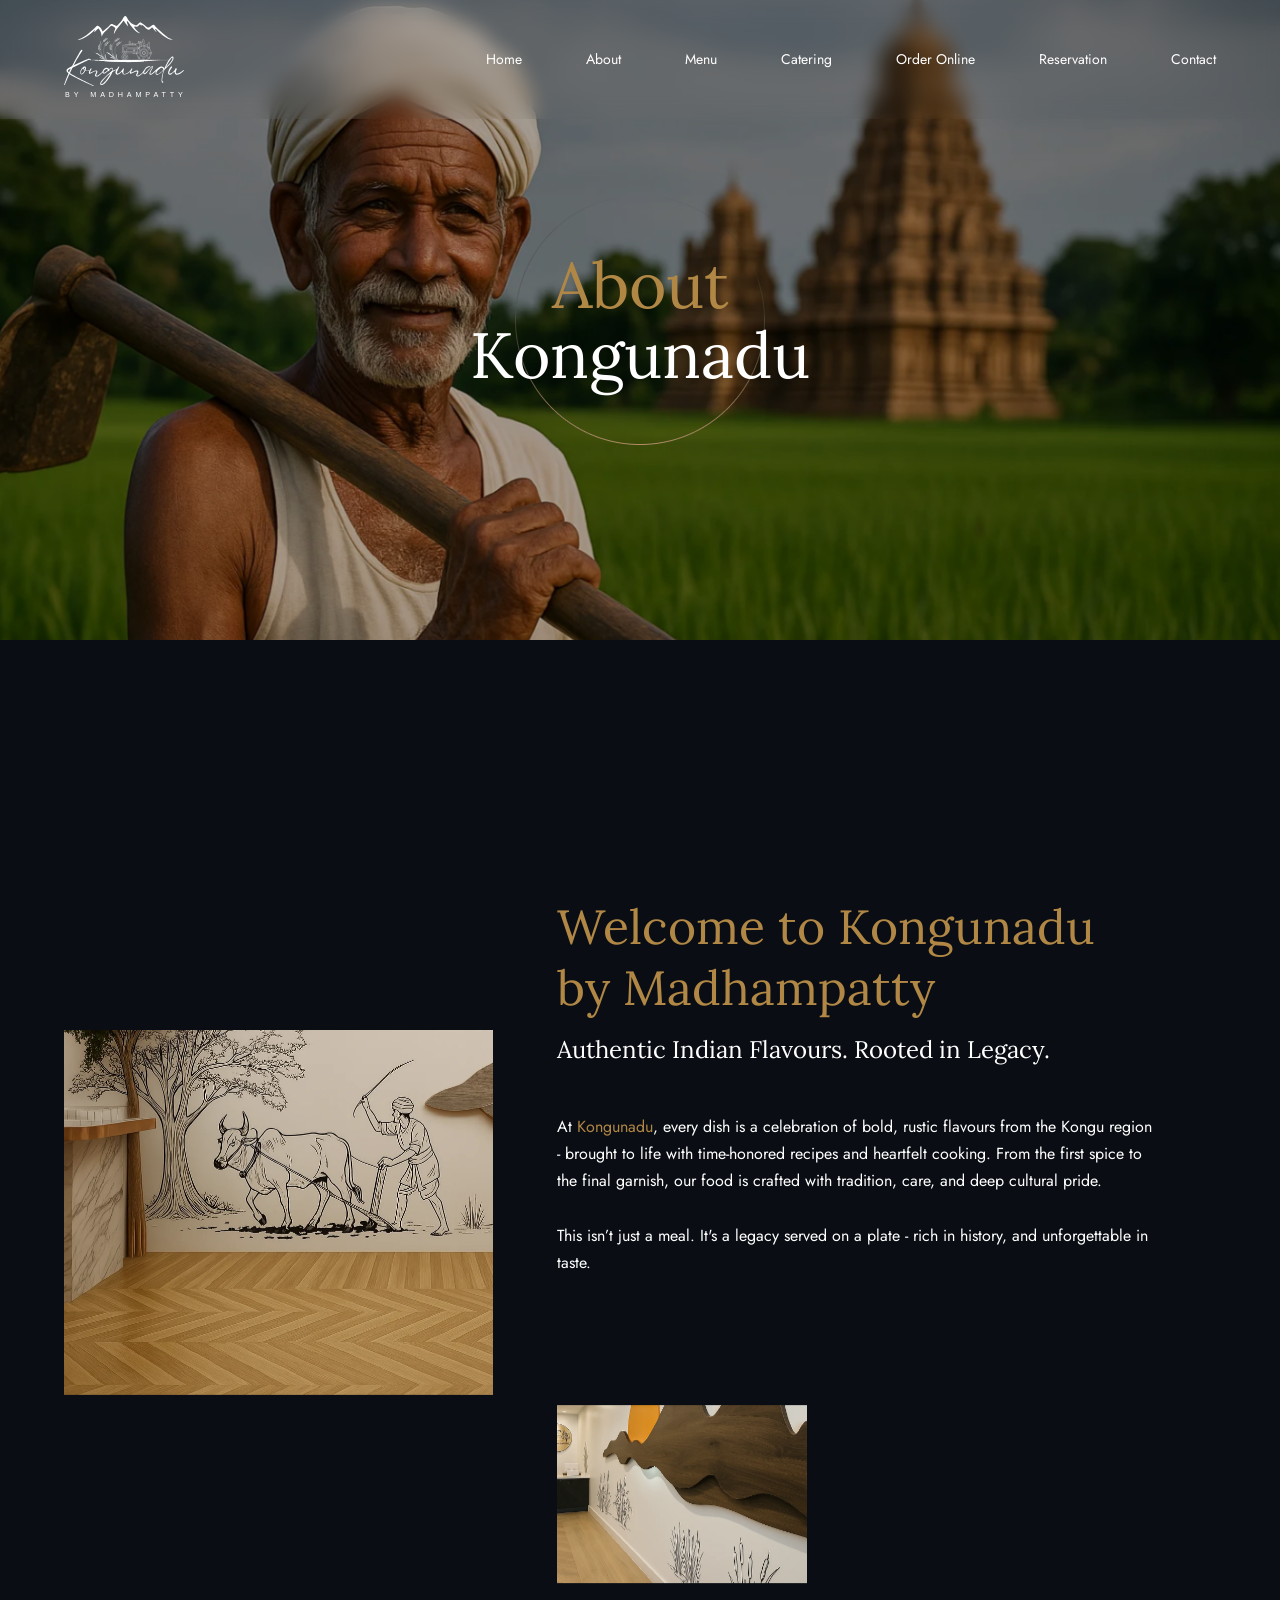
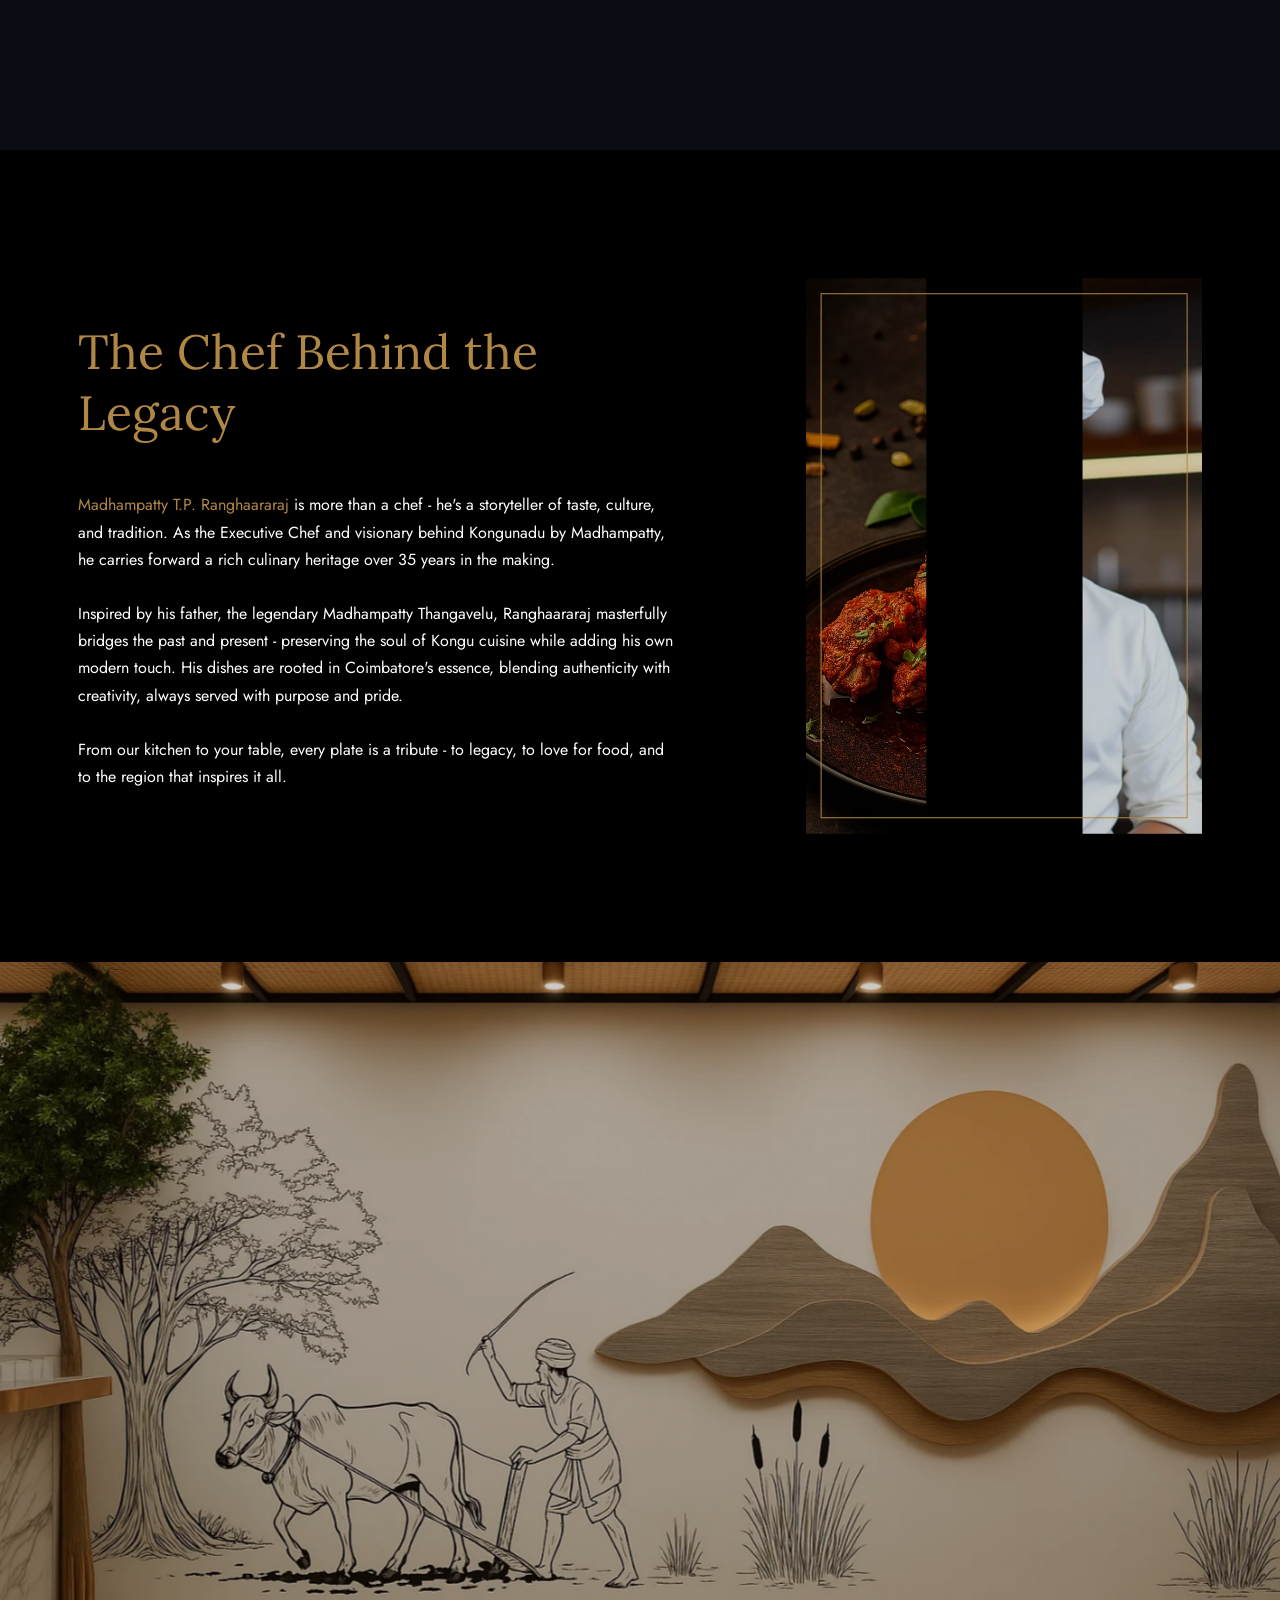
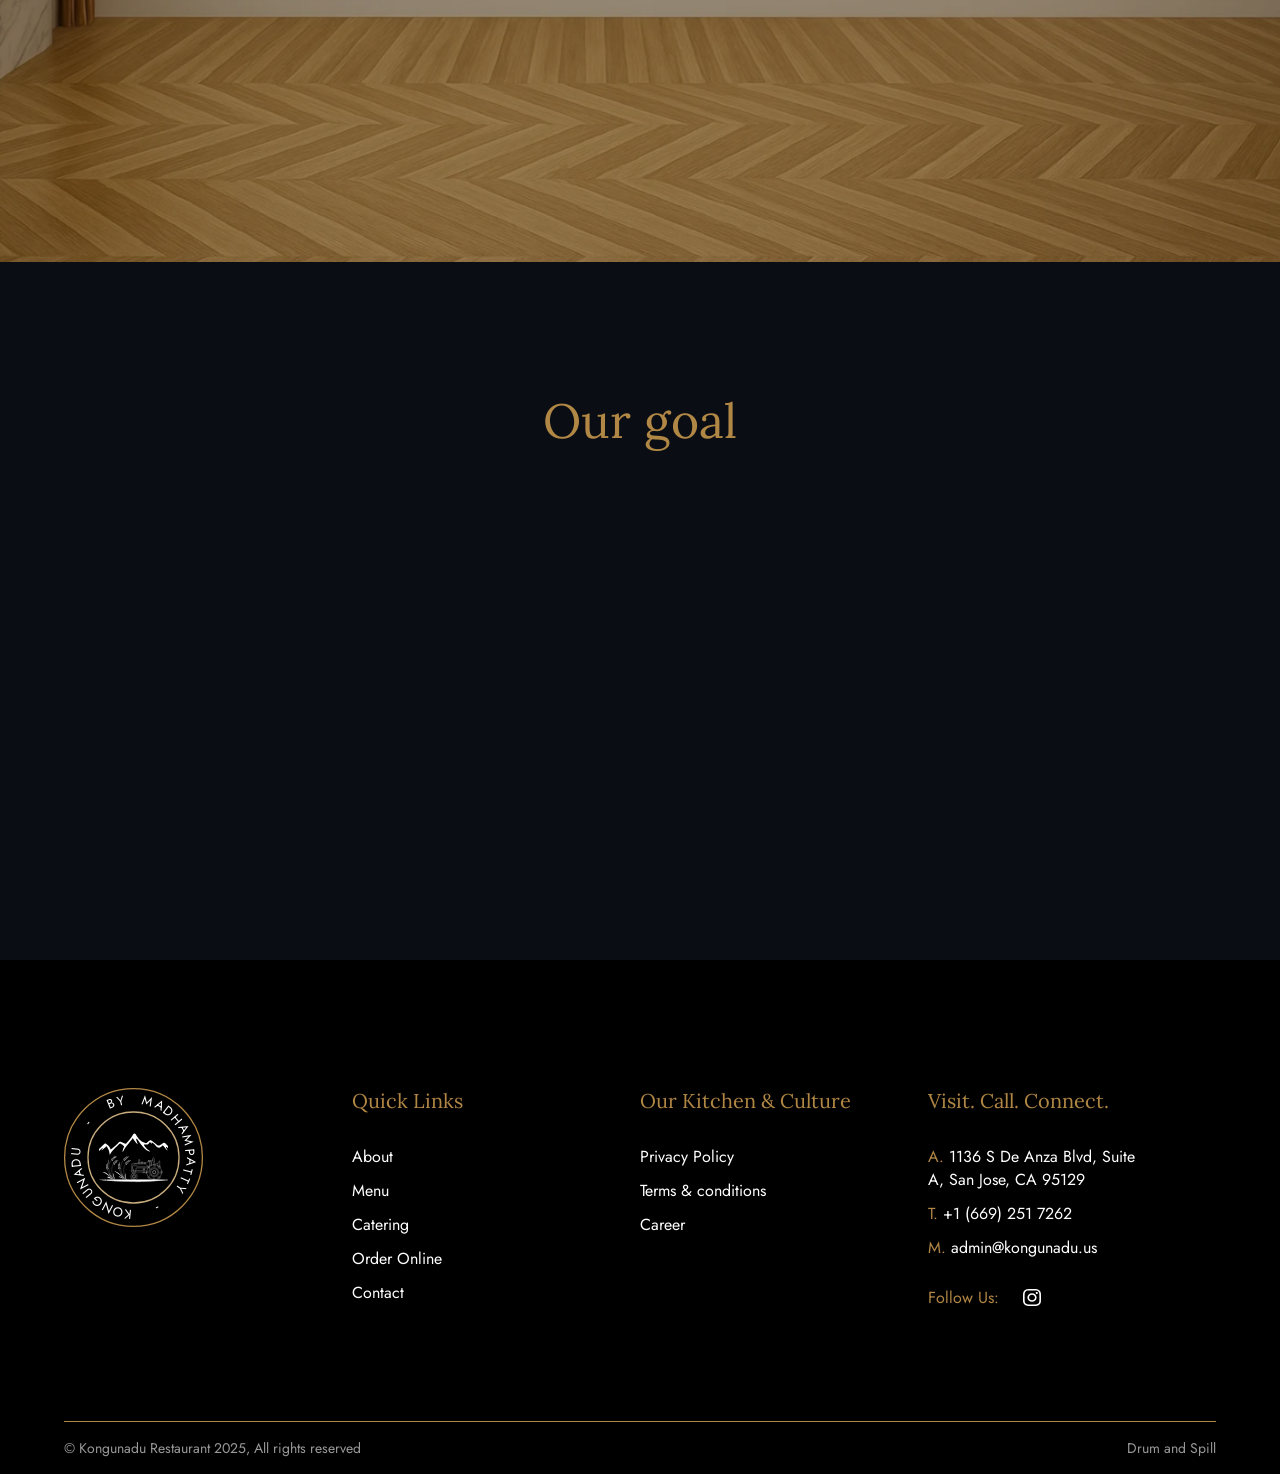
==== about.html @ b4c4ae42 "add files" ====
<!DOCTYPE html>
<html lang="en">
<head>
    <meta charset="UTF-8">
    <meta name="viewport" content="width=device-width, initial-scale=1.0">
    <title>Kongu Nadu Restaurant</title>
    <link rel="stylesheet" href="assets/css/lenis.css">
    <link rel="stylesheet" href="assets/css/swiper-bundle.min.css">
    <link rel="stylesheet" href="assets/css/styles.css">
    <link rel="stylesheet" href="assets/css/responsive.css">
</head>
<body>
    <header>
        <div class="header">
            <div class="custom-container">
                <div class="header-two">
                    <a href="index.html">
                        <img src="assets/images/logo/logo.svg" width="120" alt="pic_abt_page" loading="lazy">
                    </a>
                </div>
                <div class="header-three">
                    <a href="index.html">Home</a>
                    <a href="about.html">About</a>
                    <a href="menu.html">Menu</a>
                    <a href="catering.html">Catering</a>
                    <a href="order-online.html">Order Online</a>
                    <a href="reservation.html">Reservation</a>
                    <a href="contact.html">Contact</a>
                </div>
                <div class="hamburger-btn" onclick="hamburgerToggle()">
                    <span></span>
                    <span></span>
                    <span></span>
                </div>
                <div class="menu-shadow" onclick="hamburgerToggle()"></div>
            </div>
        </div>
    </header>

    <main>

        <section class="inner-banner">
            <h1><span>About</span><br><span>Kongunadu</span></h1>
            <img src="assets/images/icons/breadcrumb-shape.webp" alt="pic_abt_page" loading="lazy">
            <img src="assets/images/new/about.webp" alt="pic_abt_page" loading="lazy">
        </section>

        <section class="about-res">
            <div class="custom-container">
                <div class="about-res-lft">
                    <img src="assets/images/new/21.webp" alt="pic_abt_page" loading="lazy">
                </div>
                <div class="about-res-ryt">
                    <div class="about-res-content">
                        <h2>Welcome to Kongunadu by Madhampatty</h2>
                        <h3>Authentic Indian Flavours. Rooted in Legacy.</h3>
                        <p>At <span>Kongunadu</span>, every dish is a celebration of bold, rustic flavours from the Kongu region - brought to life with time-honored recipes and heartfelt cooking. From the first spice to the final garnish, our food is crafted with tradition, care, and deep cultural pride. <br> <br> This isn’t just a meal. It's a legacy served on a plate - rich in history, and unforgettable in taste.</p>
                    </div>
                    <div class="about-res-thumb">
                        <img src="assets/images/new/22.webp" alt="pic_abt_page" loading="lazy">
                    </div>
                </div>
            </div>
        </section>

        <section class="about-part">
            <div class="custom-container">
                <div class="about-part-lft">
                    <h2>The Chef Behind the Legacy</h2>
                    <p><span>Madhampatty T.P. Ranghaararaj</span> is more than a chef - he's a storyteller of taste, culture, and tradition. As the Executive Chef and visionary behind Kongunadu by Madhampatty, he carries forward a rich culinary heritage over 35 years in the making. <br><br> Inspired by his father, the legendary Madhampatty Thangavelu, Ranghaararaj masterfully bridges the past and present - preserving the soul of Kongu cuisine while adding his own modern touch. His dishes are rooted in Coimbatore's essence, blending authenticity with creativity, always served with purpose and pride. <br><br> From our kitchen to your table, every plate is a tribute - to legacy, to love for food, and to the region that inspires it all.</p>
                </div>
                <div class="about-part-ryt image-view">
                    <div class="about-part-ryt-img">
                        <img src="assets/images/new/10.webp" alt="pic_abt_page" loading="lazy">
                    </div>
                    <div class="about-part-ryt-img">
                        <img src="assets/images/new/rangaraja.webp" alt="pic_abt_page" loading="lazy">
                    </div>
                </div>
            </div>
        </section>

        <section class="about-reg">
            <div>
                <img src="assets/images/new/21.webp" alt="pic_abt_page" loading="lazy">
            </div>
        </section>

        <section class="about-goal">
            <div class="custom-container">
                <h2>Our goal</h2>
                <div class="about-goal-content">
                    <div class="about-goal-card">
                        <img src="assets/images/icons/mission.svg" alt="pic_abt_page" loading="lazy">
                        <h3>Mission</h3>
                        <p>To celebrate the bold, authentic flavors of Kongu Nadu by bringing its rich culinary heritage to every dish we serve. We're committed to delivering high-quality, nutritious, and hygienic South Indian cuisine - all year round. With a focus on tradition, taste, and balance, we strive to offer a dining experience that's truly one-of-a-kind.</p>
                    </div>
                    <div class="about-goal-card">
                        <img src="assets/images/icons/vision.svg" alt="pic_abt_page" loading="lazy">
                        <h3>Vision</h3>
                        <p>To lead a culinary movement that redefines South Indian cuisine for a global audience - blending timeless traditions with fresh, modern innovation. By honoring the distinct essence of Kovai and the broader Kongu region, we aim to craft experiences that delight the senses, exceed expectations, and position us as pioneers in the evolving world of Indian dining.</p>
                    </div>
                </div>
            </div>
        </section>

    </main>

    <div class="preloader">
        <img src="assets/images/logo/logo.svg" alt="pic_abt_page" loading="lazy">
    </div>
    
    <footer>
        <section class="footer-one">
            <div class="footer-one-set">
                <div class="home-menu-seal">
                    <div class="home-menu-logo">
                        <img src="assets/images/icons/logo-symbol.svg" alt="pic_abt_page" loading="lazy">
                    </div>
                    <div class="home-menu-symbol">
                        <span style="margin-left: -0.34375em; transform: rotate(-174.748deg);">K</span>
                        <span style="margin-left: -0.375em; transform: rotate(-163.767deg);">O</span>
                        <span style="margin-left: -0.390625em; transform: rotate(-152.069deg);">N</span>
                        <span style="margin-left: -0.359375em; transform: rotate(-140.61deg);">G</span>
                        <span style="margin-left: -0.375em; transform: rotate(-129.39deg);">U</span>
                        <span style="margin-left: -0.390625em; transform: rotate(-117.692deg);">N</span>
                        <span style="margin-left: -0.328125em; transform: rotate(-106.711deg);">A</span>
                        <span style="margin-left: -0.375em; transform: rotate(-95.9682deg);">D</span>
                        <span style="margin-left: -0.375em; transform: rotate(-84.5093deg);">U</span>
                        <span style="margin-left: -0.125em; transform: rotate(-76.87deg);">&nbsp;</span>
                        <span style="margin-left: -0.125em; transform: rotate(-73.0504deg);">&nbsp;</span>
                        <span style="margin-left: -0.125em; transform: rotate(-69.2308deg);">&nbsp;</span>
                        <span style="margin-left: -0.125em; transform: rotate(-65.4111deg);">&nbsp;</span>
                        <span style="margin-left: -0.125em; transform: rotate(-61.5915deg);">&nbsp;</span>
                        <span style="margin-left: -0.125em; transform: rotate(-57.7719deg);">&nbsp;</span>
                        <span style="margin-left: -0.1875em; transform: rotate(-52.9973deg);">-</span>
                        <span style="margin-left: -0.125em; transform: rotate(-48.2228deg);">&nbsp;</span>
                        <span style="margin-left: -0.125em; transform: rotate(-44.4032deg);">&nbsp;</span>
                        <span style="margin-left: -0.125em; transform: rotate(-40.5836deg);">&nbsp;</span>
                        <span style="margin-left: -0.125em; transform: rotate(-36.7639deg);">&nbsp;</span>
                        <span style="margin-left: -0.125em; transform: rotate(-32.9443deg);">&nbsp;</span>
                        <span style="margin-left: -0.125em; transform: rotate(-29.1247deg);">&nbsp;</span>
                        <span style="margin-left: -0.328125em; transform: rotate(-22.2016deg);">B</span>
                        <span style="margin-left: -0.3125em; transform: rotate(-12.4138deg);">Y</span>
                        <span style="margin-left: -0.125em; transform: rotate(-5.72944deg);">&nbsp;</span>
                        <span style="margin-left: -0.125em; transform: rotate(-1.90981deg);">&nbsp;</span>
                        <span style="margin-left: -0.125em; transform: rotate(1.90981deg);">&nbsp;</span>
                        <span style="margin-left: -0.125em; transform: rotate(5.72944deg);">&nbsp;</span>
                        <span style="margin-left: -0.46875em; transform: rotate(14.8011deg);">M</span>
                        <span style="margin-left: -0.328125em; transform: rotate(26.9761deg);">A</span>
                        <span style="margin-left: -0.375em; transform: rotate(37.7188deg);">D</span>
                        <span style="margin-left: -0.40625em; transform: rotate(49.6552deg);">H</span>
                        <span style="margin-left: -0.328125em; transform: rotate(60.8753deg);">A</span>
                        <span style="margin-left: -0.46875em; transform: rotate(73.0504deg);">M</span>
                        <span style="margin-left: -0.3125em; transform: rotate(84.9867deg);">P</span>
                        <span style="margin-left: -0.328125em; transform: rotate(94.7745deg);">A</span>
                        <span style="margin-left: -0.3125em; transform: rotate(104.562deg);">T</span>
                        <span style="margin-left: -0.3125em; transform: rotate(114.111deg);">T</span>
                        <span style="margin-left: -0.3125em; transform: rotate(123.66deg);">Y</span>
                        <span style="margin-left: -0.125em; transform: rotate(130.345deg);">&nbsp;</span>
                        <span style="margin-left: -0.125em; transform: rotate(134.164deg);">&nbsp;</span>
                        <span style="margin-left: -0.125em; transform: rotate(137.984deg);">&nbsp;</span>
                        <span style="margin-left: -0.125em; transform: rotate(141.804deg);">&nbsp;</span>
                        <span style="margin-left: -0.125em; transform: rotate(145.623deg);">&nbsp;</span>
                        <span style="margin-left: -0.125em; transform: rotate(149.443deg);">&nbsp;</span>
                        <span style="margin-left: -0.1875em; transform: rotate(154.218deg);">-</span>
                        <span style="margin-left: -0.125em; transform: rotate(158.992deg);">&nbsp;</span>
                        <span style="margin-left: -0.125em; transform: rotate(162.812deg);">&nbsp;</span>
                        <span style="margin-left: -0.125em; transform: rotate(166.631deg);">&nbsp;</span>
                        <span style="margin-left: -0.125em; transform: rotate(170.451deg);">&nbsp;</span>
                        <span style="margin-left: -0.125em; transform: rotate(174.271deg);">&nbsp;</span>
                        <span style="margin-left: -0.125em; transform: rotate(178.09deg);">&nbsp;</span>
                    </div>
                </div>
            </div>
            <div class="footer-one-set">
                <h2>Quick Links</h2>
                <div>
                    <a href="about.html">About</a>
                    <a href="menu.html">Menu</a>
                    <a href="catering.html">Catering</a>
                    <a href="order-online.html">Order Online</a>
                    <a href="contact.html">Contact</a>
                </div>
            </div>
            <div class="footer-one-set">
                <h2>Our Kitchen & Culture</h2>
                <div>
                    <a href="">Privacy Policy</a>
                    <a href="">Terms & conditions</a>
                    <a href="">Career</a>
                </div>
            </div>
            <div class="footer-one-set">
                <h2>Visit. Call. Connect.</h2>
                <div>
                    <p>A. <a href="https://maps.app.goo.gl/1BDWSmDytiraem4V7" target="_blank">1136 S De Anza Blvd, Suite A, San Jose, CA 95129</a></p>
                    <p>T. <a href="tel:+16692517262">+1 (669) 251 7262</a></p>
                    <p>M. <a href="mailto:admin@kongunadu.us">admin@kongunadu.us</a></p>
                    <div class="footer-one-set-soc">
                        <p>Follow Us:</p>
                        <a href="https://www.instagram.com/kongunadu_restaurant?igsh=YWNxODhyZWo4djg1" target="_blank"><img src="assets/images/icons/instagram.svg" alt="pic_abt_page" loading="lazy"></a>
                    </div>
                </div>
            </div>
        </section>
        <section class="footer-two">
            <p>© Kongunadu Restaurant 2025, All rights reserved</p>
            <p>Drum and Spill</p>
        </section>
    </footer>
    <script src="assets/js/gsap.min.js"></script>
    <script src="assets/js/lenis.min.js"></script>
    <script src="assets/js/ScrollTrigger.min.js"></script>
    <script src="assets/js/swiper-bundle.min.js"></script>
    <script src="assets/js/app.js"></script>
    <script src="assets/js/home.js"></script>
</body>
</html>
---- assets/css/lenis.css ----
html.lenis,html.lenis body{height:auto}.lenis.lenis-smooth{scroll-behavior:auto!important}.lenis.lenis-smooth [data-lenis-prevent]{overscroll-behavior:contain}.lenis.lenis-stopped{overflow:clip}.lenis.lenis-smooth iframe{pointer-events:none}
---- assets/css/styles.css ----
@import url('https://fonts.googleapis.com/css2?family=Jost:ital,wght@0,100..900;1,100..900&family=Lora:ital,wght@0,400..700;1,400..700&display=swap');

* {
    box-sizing: border-box;
    padding: 0;
    margin: 0;
}

html {
  scroll-behavior: auto !important;
}


 html {
   scroll-behavior: smooth;
    
}

body {
    font-family: jost;
    background-color: #000;
    color: #fff;
}

a, button {
    color: unset;
    background-color: unset;
    border: unset;
    text-decoration: unset;
    outline: unset;
    cursor: pointer;
}

h2 {
    font-family: Lora;
    font-size: 48px;
    font-weight: 400;
    color: #b18745;
}

h3 {
    font-family: Lora;
    font-size: 24px;
    font-weight: 400;
}

.custom-container {
    max-width: 1500px;
    width: 90%;
    margin: auto;
}

.seperator-diamond {
    width: 4px;
    height: 4px;
    display: flex;
    border: 1px solid #000;
    transform: rotate(45deg);
}

.link-tp-one {
    padding: 0.7rem 2rem;
    color: #b18745;
    border: 1px solid #b18745;
    transition: all 0.4s ease;
    background-color: #0000;
    position: relative;
}

.link-tp-one:hover {
    color: #fff;
    background-color: #b18745;
}

.link-tp-two {
    padding: 0.7rem 2rem;
    color: #fff;
    border: 1px solid #b18745;
    transition: all 0.4s ease;
    background-color: #b18745;
    position: relative;
}

.link-tp-two:hover {
    color: #fff;
    background-color: #0000;
    border: 1px solid #b18745;
}




.preloader {
    position: fixed;
    z-index: 199;
    top: 0;
    left: 0;
    width: 100%;
    height: 100dvh;
    display: flex;
    flex-direction: row;
    align-items: center;
    justify-content: center;
    background-color: #0a0e14cc;
    backdrop-filter: blur(10px);
}

.preloader img {
    width: 200px;
    filter: invert(100%) sepia(100%) saturate(2%) hue-rotate(350deg) brightness(108%) contrast(101%);
}






.popup {
    position: fixed;
    z-index: 101;
    top: 0;
    left: 0;
    width: 100%;
    height: 100dvh;
    display: flex;
    flex-direction: row;
    align-items: center;
    justify-content: center;
}

.popup-content {
    background-color: #0a0e14;
    padding: 3rem;
    max-width: 480px;
    width: 90%;
    display: flex;
    flex-direction: column;
    align-items: center;
    gap: 2.5rem;
    text-align: center;
    position: relative;
    z-index: 3;
}

.popup {
  display: none;
}

.popup-content img {
    position: absolute;
    top: 0.7rem;
    right: 0.5rem;
    width: 1.5rem;
    cursor: pointer;
}

.popup-shadow {
    position: absolute;
    z-index: 1;
    width: 100%;
    height: 100%;
    background-color: #0009;
    backdrop-filter: blur(10px);
}





header {
    width: 100%;
    position: fixed;
    z-index: 99;
    top: 0;
    left: 0;
}

.header {
    width: 100%;
    transition: all 0.3s ease;
    backdrop-filter: blur(10px);
}

.header.active {
    background-color: #0004;
    box-shadow: 0 -6px 10px 0 rgba(0, 0, 0, 0.1), 0 2px 15px 0 rgba(0, 0, 0, 0.1);
}

.header a, .header p {
    font-size: 14px;
}

.header .custom-container {
    display: flex;
    align-items: center;
    position: relative;
    gap: 1rem;
    flex-direction: row;
    justify-content: space-between;
    padding: 1rem 0;
    transition: all 0.3s ease;
}

.header.active .custom-container {
    padding: 0.5rem 0;
}

.header-two {
    transition: all 0.3s ease;
}

.header-two a {
    line-height: 0;
    transition: all 0.3s ease;
}

.header-two img {
    filter: invert(100%) sepia(100%) saturate(2%) hue-rotate(350deg) brightness(108%) contrast(101%);
}

.header-three {
    display: flex;
    flex-direction: row;
    align-items: center;
    justify-content: center;
    gap: 4rem;
}

.header-three a {
    color: #fff;
    transition: all 0.3s ease;
}

.header-three a:hover {
    color: #b18745;
}

.header.active .header-three a:hover {
    color: #b18745;
}

.hamburger-btn {
    width: 29px;
    height: 23px;
    display: none;
    flex-direction: column;
    justify-content: space-between;
    transition: all 0.3s ease;
}

.header.open .hamburger-btn {
    height: 29px;
}

.hamburger-btn span {
    width: 100%;
    height: 2px;
    transition: all 0.3s ease;
}

.hamburger-btn span:nth-child(1) {
    background-image: linear-gradient(to right, #b18745 50%, #0000 50%);
}

.hamburger-btn span:nth-child(2) {
    background-color: #b18745;
}

.hamburger-btn span:nth-child(3) {
    background-image: linear-gradient(to left, #b18745 50%, #0000 50%);
}

.header.open .hamburger-btn span:nth-child(1) {
    transform: rotate(45deg) translate(9px, 9px);
}

.header.open .hamburger-btn span:nth-child(2) {
    transform: rotate(-45deg);
}

.header.open .hamburger-btn span:nth-child(3) {
    transform: rotate(45deg) translate(-10px, -10px);
}

.menu-shadow {
    position: fixed;
    z-index: 1;
    width: 100%;
    height: 100dvh;
    top: 0;
    left: 0;
    display: none;
    transform: translateX(100%);
    transition: all 0.3s ease;
    background-color: #0007;
    backdrop-filter: blur(8px);
}








.footer-one {
    padding: 8rem 0 7rem;
    max-width: 1500px;
    width: 90%;
    display: flex;
    flex-direction: row;
    justify-content: space-between;
    margin: auto;
}

.footer-one p {
    color: #b18745;
}

.footer-one a {
    color: #fff;
    transition: all 0.3s ease;
}

.footer-one a:hover {
    color: #b18745;
}

.footer-one-set {
    width: 25%;
    display: flex;
    flex-direction: column;
    gap: 1.5rem;
}

.footer-one-set .home-menu-seal {
    position: relative;
    top: 1rem;
    left: 1rem;
    transform: scale(1.3);
}

.footer-one-set img {
    filter: invert(100%) sepia(100%) saturate(2%) hue-rotate(350deg) brightness(108%) contrast(101%);
}

.footer-one-set > div {
    display: flex;
    flex-direction: column;
    gap: 0.7rem;
}

.footer-one-set-soc {
    display: flex;
    flex-direction: row;
    justify-content: flex-start;
    align-items: center;
    gap: 1.5rem;
    margin-top: 1rem;
}

.footer-one-set-soc a {
    line-height: 0;
}

.footer-one-set-soc img {
    height: 1.1rem;
}

.footer-one-set p {
    max-width: 220px;
}

.footer-one-set h2 {
    font-family: lora;
    font-weight: 400;
    font-size: 20px;
    margin-bottom: 0.5rem;
}

.footer-two {
    max-width: 1500px;
    width: 90%;
    margin: auto;
    padding: 1rem 0;
    border-top: 1px solid #b18745;
    display: flex;
    align-items: center;
    justify-content: space-between;
    flex-wrap: wrap;
    gap: 0.5rem;
}

.footer-two p {
    color: #999;
    font-size: 14px;
}












.home-hero {
    width: 100%;
    position: relative;
}

.home-hero-img {
    width: 100%;
    height: 100vh;
    line-height: 0;
}

.home-hero-img img {
    width: 100%;
    height: 100%;
    object-fit: cover;
    object-position: center;
    filter: brightness(0.6);
}

.home-hero-content {
    position: absolute;
    top: 50%;
    right: 10%;
    transform: translateY(-50%);
    display: flex;
    flex-direction: column;
    gap: 2rem;
    z-index: 3;
    color: #fff;
}

.home-hero-content h2 {
    font-size:6vw;
    font-weight: 400;
    font-family: lora;
    line-height: 1;
    transition: all 1s ease;
    transform: translateX(-7.3vw);
    clip-path: inset(0 100% 0 0);
    color: #fff;
}

.home-hero-content h2 span:nth-child(3) {
    padding-left: 7vw;
    color: #b18745;
    /* -webkit-text-stroke: 2px #b18745; */
}

.home-hero-content p {
    color: #fff;
    /* max-width: 340px; */
    width: max-content;
    font-size: 1vw;
    clip-path: inset(0 0 0 100%);
}





.home-about {
    padding: 8rem 0;
    min-height: 100vh;
    display: flex;
    flex-direction: row;
    align-items: center;
    justify-content: center;
    background-color: #000;
    position: relative;
    z-index: 3;
    overflow: hidden;
}

.home-about .custom-container {
    display: flex;
    flex-direction: row;
    flex-wrap: wrap;
    justify-content: space-between;
    align-items: center;
    gap: 3rem;
}

.home-about-lft {
    line-height: 0;
    max-width: 250px;
    width: calc(25% - 2rem);
}

.home-about-lft img {
    width: 100%;
    aspect-ratio: 290 / 364;
    object-fit: cover;
    object-position: center;
}

.home-about-cntr {
    display: flex;
    flex-direction: column;
    align-items: center;
    text-align: center;
    gap: 2rem;
    max-width: 700px;
    width: calc(50% - 2rem);
}

.home-about-cntr p span {
    color: #000;
}

.home-about-ryt  {
    line-height: 0;
    max-width: 250px;
    width: calc(25% - 2rem);
    position: relative;
}

.home-about-ryt img {
    width: 100%;
    aspect-ratio: 290 / 364;
    object-fit: cover;
    object-position: center;
}

.home-about-ryt img:nth-child(1) {
    position: relative;
    z-index: 3;
    transform: rotate(-15deg) translateX(20%);
}

.home-about-ryt img:nth-child(2) {
    position: absolute;
    z-index: 1;
    top: 60%;
    left: 0;
    transform: rotate(10deg) translateY(20%);
    opacity: 0.2;
}




.home-menu {
    padding: 8rem 0;
    overflow: hidden;
    background-color: #0a0e14;
}

.home-menu .custom-container {
    display: flex;
    flex-direction: row;
    flex-wrap: wrap;
    justify-content: space-between;
    align-items: flex-start;
}

.home-menu-lft {
    width: calc(35%);
    position: relative;
}

.home-menu-lft-img {
    line-height: 0;
    position: relative;
    width: 100%;
}

.home-menu-lft-img::after {
    content: '';
    width: 100%;
    height: 100%;
    position: absolute;
    z-index: 3;
    top: 1rem;
    left: 1rem;
    border: 1px solid #b18745;
}

.home-menu-lft-img img {
    width: 100%;
    clip-path: inset(0 100% 0 0);
    aspect-ratio: 5 / 6;
    object-fit: cover;
    object-position: center;
}

.home-menu-lft .home-menu-seal {
    position: absolute;
    transform: translateX(-50%);
}

.home-menu-seal {
    bottom: 2rem;
    left: 0;
    width: 107px;
    height: 107px;
    border-radius: 50%;
    border: 1px solid #b18745;
    background-color: #000;
    display: flex;
    flex-direction: row;
    align-items: center;
    justify-content: center;
    z-index: 10;
}

.home-menu-logo {
    line-height: 0;
    width: 67%;
    padding: 7%;
    border-radius: 50%;
    border: 1px solid #cbae7f;
}

.home-menu-logo img {
    width: 100%;
    filter: invert(100%) sepia(100%) saturate(2%) hue-rotate(350deg) brightness(108%) contrast(101%);
}

.home-menu-symbol {
    width: 100%;
    height: 100%;
    position: absolute;
    top: 0px;
    left: 0px;
    border-radius: 50%;
    font-size: 10px;
    animation: rotate1 10s linear infinite;
}

.home-menu-symbol span {
    position: absolute;
    left: 50%;
    transform-origin: center 5.18975em;
}

.home-menu-ryt {
    width: calc(56%);
    display: flex;
    flex-direction: column;
    gap: 3rem;
    transform: translateX(50%);
}

.home-menu-btn {
    width: 100%;
    display: flex;
    flex-direction: row;
    flex-wrap: wrap;
    align-items: center;
    justify-content: center;
    gap: 3rem;
}

.home-menu-btn .seperator-diamond {
    width: 12px;
    height: 12px;
    border: 1px solid #b18745;
}

.home-menu-btn button.active {
    pointer-events: none;
}

.home-menu-btn h2 {
    transition: all 0.3s ease;
}

.home-menu-btn button.active h2 {
    color: #b18745;
}

.home-menu-container {
    display: flex;
    flex-direction: column;
    width: 100%;
    gap: 3rem;
}

.home-menu-tab {
    display: none;
    flex-direction: column;
    gap: 2rem;
    width: 100%;
    opacity: 0;
    transition: all 0.3s ease;
}

.home-menu-tab.active {
    display: flex;
}

.home-menu-tab.fade {
    opacity: 1;
}

.home-menu-control {
    width: 100%;
    display: flex;
    flex-direction: row;
    align-items: center;
    gap: 2rem;
    justify-content: center;
}

.home-menu-control div {
    width: 32px;
    height: 32px;
    padding: 8px;
    border-radius: 50%;
    background-color: #b18745;
    cursor: pointer;
    display: flex;
    flex-direction: row;
    align-items: center;
    justify-content: center;
}

.home-menu-control div:nth-child(2) {
    transform: rotate(180deg);
}

.home-menu-control img {
    width: 90%;
    aspect-ratio: 1 / 1;
    object-fit: contain;
    object-position: center;
    filter: invert(100%) sepia(100%) saturate(2%) hue-rotate(350deg) brightness(108%) contrast(101%);
    transform: translateY(1px);
}

.home-menu-drop {
    display: none;
    flex-direction: row;
    width: 100%;
    align-items: center;
    justify-content: space-between;
}

.home-menu-drop h2 {
    font-family: Lora;
    font-size: 24px;
    font-weight: 400;
}

.home-menu-drop img {
    width: 12px;
    transition: all 0.3s ease;
}

.home-menu-tab.active .home-menu-drop img {
    transform: rotate(-180deg);
}

.home-menu-ryt .home-menu-card {
    aspect-ratio: 16 / 9;
    overflow-y: hidden;
}

.home-menu-card {
    display: flex;
    flex-direction: column;
    width: 100%;
}

.home-menu-set {
    width: 100%;
    display: flex;
    flex-direction: row;
    position: relative;
    overflow: hidden;
    padding: 2rem 0;
    min-height: 101px;
    border-bottom: 1px solid #fff;
    justify-content: flex-end;
    transition: all 0.3s ease;
}

.home-menu-set:hover {
    border-bottom: 1px solid #b18745;
}

.home-menu-set > img {
    position: absolute;
    top: 50%;
    left: 0;
    transform: translate(calc(-100% - 2rem), -50%);
    width: 4rem;
    transition: all 0.3s ease;
}

.home-menu-set:hover > img {
    transform: translate(0, -50%);
}

.home-menu-detail {
    width: 100%;
    display: flex;
    flex-direction: column;
    align-items: flex-start;
    gap: 0.5rem;
    transition: all 0.3s ease;
}

.home-menu-set:hover .home-menu-detail {
    width: calc(100% - 5rem);
}

.home-menu-detail > p {
    font-size: 14px;
}

.home-menu-title {
    width: 100%;
    display: flex;
    gap: 2rem;
    align-items: center;
    justify-content: space-between;
}

.home-menu-title h3 {
    transition: all 0.3s ease;
}

.home-menu-set:hover .home-menu-title h3 {
    color: #b18745;
}

.home-menu-title p {
    transition: all 0.3s ease;
}

.home-menu-set:hover .home-menu-title p {
    color: #b18745;
}

.home-menu-title span {
    display: none;
    width: 100%;
    height: 1px;
    border: 1px dashed #fff;
    transition: all 0.3s ease;
}

.home-menu-set:hover .home-menu-title span {
    border: 1px dashed #b18745;
}

.home-menu-title h3 {
    flex: 0 0 auto;
    font-size: 20px;
    font-weight: 400;
}




.home-video {
    padding: 5rem 0 0;
}

.home-video .custom-container {
    max-width: unset;
    display: flex;
    flex-direction: column;
    align-items: center;
    width: 100%;
}

.home-video .custom-container > h2 {
    font-size: 12vw;
    line-height: 1;
    color: #0000;
    -webkit-text-stroke: 2px #b18745;
    width: max-content;
    text-align: center;
    margin-bottom: -2.3vw;
    font-style: italic;
}

.home-video-card {
    width: 100%;
    position: relative;
    clip-path: inset(0 0 0 100%);
}

.home-video-thumb {
    margin: auto;
    line-height: 0;
    width: 80%;
    aspect-ratio: 16 / 8;
}

.home-video-thumb video {
    width: 100%;
    height: 100%;
    object-fit: cover;
    object-position: center;
}

.home-video-btn {
    display: none;
    width: 12%;
    position: absolute;
    z-index: 3;
    top: 50%;
    left: 50%;
    transform: translate(-50%, -50%);
    line-height: 0;
}

.home-video-btn img:nth-child(1) {
    width: 100%;
    animation: rotate2 15s linear infinite;
}

.home-video-btn img:nth-child(2) {
    width: 70%;
    position: absolute;
    top: 15%;
    left: 15%;
    animation: rotate1 15s linear infinite;
}

@keyframes rotate1 {
    from {
        transform: rotate(0deg);
    }
    to {
        transform: rotate(360deg);
    }
}

@keyframes rotate2 {
    from {
        transform: rotate(0deg);
    }

    to {
        transform: rotate(-360deg);
    }
}

.home-video-btn img:nth-child(3) {
    width: 16px;
    position: absolute;
    top: 50%;
    left: 50%;
    transform: translate(-50%, -50%);
}






.home-gallery {
    width: 100%;
    height: 100vh;
    display: flex;
    flex-direction: row;
    justify-content: center;
    position: relative;
}

.home-gallery::after {
    content: '';
    position: absolute;
    z-index: 3;
    bottom: 0;
    left: 0;
    width: 100%;
    height: 7rem;
    backdrop-filter: blur(10px);
}

.home-gallery div {
    width: 34%;
    height: 100%;
}

.home-gallery div img {
    width: 100%;
    height: 100%;
    object-fit: cover;
    object-position: center;
}

.home-gallery a {
    position: absolute;
    bottom: 2rem;
    left: 50%;
    transform: translateX(-50%);
    z-index: 5;
}






.home-direction {
    overflow: hidden;
    padding: 8rem 0;
    background-color: #0a0e14;
}

.home-direction .custom-container {
    display: flex;
    flex-direction: row;
    align-items: center;
    justify-content: center;
    gap: 8%;
}

.home-direction iframe {
    max-width: 450px;
    width: 36%;
    aspect-ratio: 1 / 1;
    border: unset;
    outline: unset;
    filter: grayscale(1);
    clip-path: inset(0 0 100% 0);
}

.home-direction-ryt {
    max-width: 700px;
    width: 100%;
    display: flex;
    flex-direction: column;
    align-items: center;
    gap: 3rem;
    transform: translateY(200px);
}

.home-direction-ryt h2 {
    max-width: 500px;
    text-align: center;
}

.home-direction-ryt img {
    width: 100%;
}







.inner-banner {
    width: 100%;
    padding: 10rem 0;
    margin: auto;
    display: flex;
    flex-direction: row;
    align-items: center;
    justify-content: center;
    background-color: #0a0e14;
    position: relative;
    aspect-ratio: 16 / 8;
    overflow: hidden;
}

.inner-banner h1 {
    font-size: 64px;
    font-family: Lora;
    font-weight: 400;
    text-align: center;
    line-height: 1.1;
    position: relative;
    z-index: 3;
}

.inner-banner h1 span:nth-child(1) {
    color: #b18745;
}

.inner-banner img:nth-child(2) {
    position: absolute;
    z-index: 2;
    top: 50%;
    left: 50%;
    transform: translate(-50%, -50%);
}

.inner-banner img:nth-child(3) {
    position: absolute;
    z-index: 1;
    top: 0;
    left: 0;
    width: 100%;
    height: 100%;
    object-fit: cover;
    object-position: top center;
    filter: brightness(0.7);
}








.about-res {
    padding: 8rem 0 12rem 0;
    background-color: #0a0e14;
}

.about-res .custom-container {
    display: flex;
    flex-direction: row;
    justify-content: center;
    align-items: center;
    gap: 4rem;
}

.about-res-lft {
    max-width: 450px;
    width: calc(40% - 2rem);
    aspect-ratio: 5 / 6;
    overflow: hidden;
    line-height: 0;
    clip-path: inset(50% 0% 50% 0%);
}

.about-res-lft img {
    width: 100%;
    height: 100%;
    object-fit: cover;
    object-position: center left;
}

.about-res-ryt {
    display: flex;
    flex-direction: column;
    gap: 2rem;
    align-items: flex-start;
    max-width: 750px;
    width: calc(60% - 2rem);
    margin-top: 8rem;
}

.about-res-content {
    max-width: 600px;
    width: 100%;
    display: flex;
    flex-direction: column;
    gap: 1rem;
    margin-left: 5rem;
}

.about-res-content p {
    margin-top: 2rem;
    line-height: 1.7;
}

.about-res-content p span {
    color: #b18745;
}

.about-res-thumb {
    max-width: 250px;
    width: 100%;
    aspect-ratio: 1 / 1;
    line-height: 0;
    overflow: hidden;
    clip-path: inset(50% 0% 50% 0%);
}

.about-res-thumb img {
    width: 110%;
    height: 110%;
    object-fit: cover;
    object-position: center;
}










.about-part {
    padding: 8rem 0;
}

.about-part .custom-container {
    display: flex;
    flex-direction: row;
    align-items: center;
    justify-content: center;
    gap: 8rem;
}

.about-part-lft {
    max-width: 600px;
    width: calc(60% - 4rem);
    display: flex;
    flex-direction: column;
    gap: 3rem;
}

.about-part-lft p {
    line-height: 1.7;
}

.about-part-lft p span {
    color: #b18745;
}

.about-part-ryt {
    position: relative;
    line-height: 0;
    max-width: 500px;
    width: calc(40% - 4rem);
}

.about-part-ryt .home-menu-seal {
    position: absolute;
    transform: translateX(-50%);
}

.about-part-ryt::after {
    content: '';
    width: calc(100% - 2rem);
    height: calc(100% - 2rem);
    position: absolute;
    z-index: 4;
    top: 50%;
    left: 50%;
    transform: translate(-50%, -50%);
    border: 1px solid #b18745;
}

.about-part-ryt-img {
    width: 100%;
    aspect-ratio: 10 / 14;
    transition: all 0.3s ease;
}

.about-part-ryt-img img {
    width: 100%;
    height: 100%;
    object-fit: cover;
    object-position: center;
    filter: brightness(0.8);
}

.about-part-ryt-img:nth-child(1) {
    clip-path: inset(0% 100% 0% 0%);
}

.about-part-ryt-img:nth-child(2) {
    position: absolute;
    top: 0;
    left: 0;
    clip-path: inset(0% 0% 0% 100%);
}






.about-reg {
    width: 100%;
    overflow: hidden;
}

.about-reg div {
    width: 100%;
    height: 100vh;
    line-height: 0;
    overflow: hidden;
}

.about-reg div img {
    width: 100%;
    height: 100%;
    object-fit: cover;
    object-position: center;
    filter: brightness(0.8);
}







.about-goal {
    padding: 8rem 0;
    background-color: #0a0e14;
    overflow: hidden;
}

.about-goal .custom-container {
    display: flex;
    flex-direction: column;
    align-items: center;
    justify-content: center;
    gap: 5rem;
}

.about-goal-content {
    display: flex;
    flex-direction: row;
    align-items: flex-start;
    justify-content: center;
    gap: 8rem;
}

.about-goal-card {
    display: flex;
    flex-direction: column;
    align-items: center;
    gap: 2rem;
    max-width: 610px;
    width: calc(50% - 4rem);
    text-align: center;
}

.about-goal-card:nth-child(1) {
    transform: translateX(-60%);
    clip-path: inset(0 100% 0 0);
}

.about-goal-card:nth-child(2) {
    transform: translateX(60%);
    clip-path: inset(0 0 0 100%);
}

.about-goal-card img {
    width: 70px;
    filter: invert(57%) sepia(6%) saturate(3527%) hue-rotate(358deg) brightness(96%) contrast(92%);
}

.about-goal-card h3 {
    font-size: 24px;
    font-weight: 400;
    font-family: Lora;
}

.about-goal-card p {
    line-height: 1.7;
}









.menu-list {
    padding: 8rem 0;
    background-color: #0a0e14;
}

.menu-list .custom-container {
    columns: 548px 2;
    gap: 12px 6rem;
    align-items: center;
}

.menu-list-set {
    display: flex;
    flex-direction: column;
    border: 1px solid #9997;
    backdrop-filter: blur(10px);
    transition: all 0.5s ease;
    gap: 0rem;
    break-inside: avoid;
    margin-bottom: 1rem;
}

.menu-list-set.active {
    border: 1px solid #b18745;
}

.menu-list-set .home-menu-card {
    overflow: hidden;
    max-height: 0px;
    transition: all 1s ease;
    padding: 0rem 2rem;
}

.menu-list-set.active .home-menu-card {
    max-height: 10000px;
    padding: 2rem 2rem;
}

.menu-list-set .home-menu-set {
    min-height: unset;
    padding:  1.5rem 0;
    border-bottom: unset;
}

.menu-list-set > h2 {
    font-size: 24px;
    color: #fff;
    display: flex;
    flex-direction: row;
    justify-content: space-between;
    align-items: center;
    cursor: pointer;
    transition: all 0.5s ease;
    padding: 1.5rem 2rem;
}

.menu-list-set.active > h2 {
    background-color: #b18745;
}

.menu-list-set > h2 span {
    line-height: 0;
    transition: all 0.5s ease;
}

.menu-list-set.active > h2 span {
    transform: rotate(-180deg);
}

.menu-list-set h3 {
    font-size:  18px;
}

.menu-list-set > h2 img {
    filter: invert(100%) sepia(14%) saturate(284%) hue-rotate(13deg) brightness(111%) contrast(98%);
}








.contact-map {
    width: 100%;
    display: flex;
    flex-direction: row;
    align-items: center;
    justify-content: center;
    background-color: #0a0e14;
    padding: 0 0 8rem;
    line-height: 0;
}

.contact-map iframe {
    max-width: 1300px;
    width: 90%;
    margin: auto;
    aspect-ratio: 16 / 7;
    filter: grayscale(1);
}







.contact-main {
    background-color: #0a0e14;
    padding: 8rem 0;
}

.contact-main .custom-container {
    max-width: 1300px;
    display: flex;
    flex-direction: row;
    gap: 8rem;
    justify-content: center;
    align-items: flex-start;
}

.contact-main-lft {
    display: flex;
    flex-direction: column;
    gap: 3rem;
    width: calc(45% - 4rem);
}

.contact-main-lft-mb {
    display: none;
}

.contact-main-lft > div {
    display: flex;
    flex-direction: column;
    gap: 0.7rem;
    align-items: flex-start;
}

.contact-main-lft p {
    color: #b18745;
}

.contact-main-lft p a {
    color: #fff;
    transition: all 0.3s ease;
}

.contact-main-lft p:hover a {
    color: #b18745;
}

.contact-main-lft > div div {
    margin-top: 2rem;
    display: flex;
    flex-direction: row;
    gap: 1rem;
}

.contact-main-lft > div div a {
    line-height: 0;
}

.contact-main-lft > div div a img {
    filter: invert(100%) sepia(100%) saturate(2%) hue-rotate(350deg) brightness(108%) contrast(101%);
    height: 1.1rem;
}

.contact-main-ryt {
    width: calc(55% - 4rem);
}

.contact-main-form {
    display: flex;
    flex-direction: row;
    gap: 1.5rem 1rem;
    flex-wrap: wrap;
}

.contact-main-form input[type="submit"] {
    font-size: 1rem;
    color: #fff;
}

.contact-form-set {
    width: calc(50% - 0.5rem);
    border: 1px solid #999;
    transition: all 0.3s ease;
    padding: 0.8rem 1rem;
    display: flex;
    flex-direction: row;
    gap: 0.5rem;
    position: relative;
}

.contact-form-set:nth-child(5) {
    width: 100%;
}

.contact-form-set span {
    position: absolute;
    top: calc(100% + 2px);
}

.contact-form-set img {
    width: 1rem;
}

.contact-form-set:has(input:focus, textarea:focus) {
    border: 1px solid #b18745;
}

.contact-form-set input, .contact-form-set textarea {
    background-color: unset;
    outline: unset;
    border: unset;
    font-family: jost;
    font-size: 1rem;
    width: 100%;
    color: #fff;
}

.contact-form-set textarea {
    height: 200px;
}






.order-online {
    padding: 8rem 0;
    background-color: #0a0e14;
    overflow: hidden;
}

.order-online .custom-container {
    display: flex;
    flex-direction: row;
    gap: 8rem;
    align-items: center;
    justify-content: center
}

.order-online-lft {
    max-width: 500px;
    width: calc(40% - 4rem);
    position: relative;
}

.order-online-lft::after {
    content: '';
    position: absolute;
    z-index: 4;
    top: 50%;
    left: 50%;
    transform: translate(-50%, -50%);
    width: calc(100% - 2rem);
    height: calc(100% - 2rem);
    border: 1px solid #b18745;
}

.order-online-lft img {
    width: 100%;
    aspect-ratio: 5 / 6;
    object-fit: cover;
    object-position: center;
    clip-path: inset(0 100% 0 0);
}

.order-online-ryt {
    display: flex;
    flex-direction: column;
    gap: 4rem;
}

.order-online-set {
    display: flex;
    flex-direction: column;
    gap: 1rem;
    align-items: flex-start;
}

.order-online-set:nth-child(1) {
    transform: translateX(40%);
}

.order-online-set:nth-child(2) {
    transform: translateX(60%);
}

.order-online-set a {
    margin-top: 1rem;
}







.coming-soon {
    width: 100%;
    min-height: 100vh;
    display: flex;
    flex-direction: row;
    align-items: center;
    justify-content: center;
    position: relative;
    overflow: hidden;
    background-color: #0a0e14;
}

.coming-soon h1 {
    font-size: 64px;
    font-family: Lora;
    font-weight: 400;
    position: relative;
    z-index: 5;
    text-align: center;
}

.coming-soon h1 span {
    color: #b18745;
}

.coming-soon img {
    position: absolute;
    z-index: 2;
    top: 50%;
    left: 50%;
    transform: translate(-50%, -50%);
    max-width: 600px;
    opacity: 0.3;
    border-radius: 50%;
    width: 90%;
    aspect-ratio: 1 / 1;
    object-fit: cover;
    object-position: center;
}




/*restaurant timings*/

.restaurant-timings{
    display: flex;
    flex-direction: column;
    justify-content: center;
    align-items: center;
    gap: 1.5rem;
    width: 100%;
}

.timing-right{
    display: flex;
    flex-direction: column;
    gap: 10px;
}

.timing-right div{
    display: flex;
    gap: 1rem;
    align-items: center;
}

.timing-right div p:nth-child(1){
    width: 120px;
    color: #b18745;
}
---- assets/css/responsive.css ----
@media only screen and (max-width:1560px) {

}

@media only screen and (max-width:1440px) {

}

@media only screen and (max-width:1320px) {
    .home-menu .custom-container {
        gap: 4rem;
        flex-direction: column;
        align-items: center;
    }

    .home-menu-lft {
        max-width: 400px;
        width: 80%;
    }

    .home-menu-ryt {
        max-width: 700px;
        width: 100%;
    }

    .about-res-content {
        margin-left: 0;
    }

    .menu-list .custom-container {
        max-width: 700px;
    }
}

@media only screen and (max-width:1200px) {
    .home-about .custom-container {
        justify-content: center;
    }

    .home-about-lft {
        width: calc(40% - 4rem);
    }

    .home-about-cntr {
        width: calc(60% - 4rem);
    }

    .home-about-ryt {
        display: none;
    }
}

@media only screen and (max-width:1080px) {
    .header-two {
        position: relative;
        z-index: 3;
    }

    .header-three {
        z-index: 2;
        position: fixed;
        max-width: 650px;
        width: 100%;
        height: 100dvh;
        flex-direction: column;
        align-items: center;
        justify-content: center;
        background-color: #000;
        top: 0;
        right: 0;
        gap: 2rem;
        transform: translateX(100%);
        transition: all 0.5s ease;
    }

    .header.open .header-three {
        transform: translateX(0%);
    }

    .hamburger-btn {
        display: flex;
        position: relative;
        z-index: 3;
    }

    .menu-shadow {
        display: block;
    }

    .header.open .menu-shadow {
        transform: translateX(0%);
    }

    .footer-one {
        flex-wrap: wrap;
        gap: 4rem;
    }

    .footer-one-set {
        width: calc(50% - 2rem);
    }

    .about-res-thumb {
        display: none;
    }
}

@media only screen and (max-width:960px) {
    
     body, html {
        overscroll-behavior: none;
    }



    h2 {
        font-size: 32px;
    }

    h3 {
        font-size: 20px;
    }

    a, p {
        font-size: 15px;
    }

    .inner-banner h1 {
        font-size: 48px;
    }

    .home-hero-content h2 {
        font-size: 3rem;
    }

    .home-hero-content p {
        font-size: 1rem;
    }
    
      .home-hero {
    display: none;
  }

    .home-about {
        padding: 7rem 0;
    }

    .home-about .custom-container {
        flex-direction: column;
        align-items: center;
    }

    .home-about-lft {
        max-width: 400px;
        width: 100%;
    }

    .home-about-cntr {
        width: 100%;
    }

    .home-menu {
        padding: 5rem 0;
    }

    .home-menu-set {
        padding: 1rem 0;
        min-height: 60px;
    }

    .home-menu-title h3 {
        font-size: 16px;
    }

    .home-menu-title span {
        display: none;
    }

    .home-gallery {
        height: 70vh;
    }

    .home-direction {
        padding: 5rem 0;
    }

    .about-res {
        padding: 5rem 0;
    }

    .about-res .custom-container {
        flex-direction: column;
        align-items: center;
        gap: 3rem;
    }

    .about-res-lft {
        max-width: 400px;
        width: 100%;
    }

    .about-res-ryt {
        margin-top: 0;
        width: 100%;
    }

    .about-part {
        padding: 5rem 0;
    }

    .about-part .custom-container {
        flex-direction: column-reverse;
        gap: 3rem;
        align-items: center;
    }

    .about-part-lft {
        gap: 1.5rem;
        width: 100%;
    }

    .about-part-ryt {
        max-width: 400px;
        width: 100%;
    }

    .about-goal {
        padding: 5rem 0;
    }

    .about-goal .custom-container {
        gap: 3rem;
    }

    .about-goal-content {
        flex-direction: column;
        gap: 2rem;
        align-items: center;
    }

    .about-goal-card {
        width: 100%;
        gap: 1rem;
    }

    .menu-list {
        padding: 5rem 0;
    }

    .menu-list-set > h2 {
        padding: 1rem;
        font-size: 20px;
    }

    .menu-list-set .home-menu-card {
        padding: 0rem 0.8rem;
    }

    .menu-list-set.active .home-menu-card {
        padding: 0.8rem 0.8rem 0.3rem;
    }

    .menu-list-set .home-menu-set {
        padding: 0.5rem 0;
    }

    .order-online {
        padding: 5rem 0;
    }

    .order-online .custom-container {
        flex-direction: column;
        align-items: center;
        gap: 3rem;
    }

    .order-online-lft {
        max-width: 400px;
        width: 100%;
    }

    .order-online-ryt {
        width: 100%;
        text-align: center;
    }

    .order-online-set {
        align-items: center;
    }

    .contact-map {
        padding: 0 0 5rem;
    }

    .contact-main {
        padding: 5rem 0;
    }

    .contact-main .custom-container {
        flex-direction: column;
        align-items: center;
        gap: 3rem;
    }

    .contact-main-lft {
        max-width: 400px;
        width: 100%;
        gap: 1rem;
    }

    .contact-main-lft > div {
        display: none;
    }

    .contact-main-lft-mb {
        display: flex;
    }

    .contact-main-lft-mb > div {
        display: flex;
    }

    .contact-main-lft > div div {
        margin-top: 0;
    }

    .contact-main-ryt {
        max-width: 400px;
        width: 100%;
    }

    .contact-main-form {
        gap: 0.8rem;
    }

    .contact-form-set {
        width: calc(50% - 0.4rem);
        padding: 0.5rem 0.7rem;
    }

    .contact-form-set input, .contact-form-set textarea {
        font-size: 15px;
    }

    .contact-form-set textarea {
        height: 140px;
    }

    .contact-main-form input[type="submit"] {
        font-size: 15px;
    }

    .footer-one {
        padding: 5rem 0 3rem;
    }

}

@media only screen and (max-width:840px) {
    
    
     body, html {
        overscroll-behavior: none;
    }

    
    .popup-content {
        gap: 2rem;
    }
}

@media only screen and (max-width:720px) {
    
     body, html {
        overscroll-behavior: none;
    }

    
    .header-two img {
        width: 100px;
    }

    .footer-one {
        flex-direction: column;
        width: 90%;
        gap: 2rem;
    }

    .footer-one-set .home-menu-seal {
        left: 0rem;
    }

    .footer-one-set {
        align-items: center;
        justify-content: center;
        width: 100%;
        gap: 0rem;
        text-align: center;
    }

    .footer-one-set > div {
        gap: 0.5rem;
    }

    .footer-one-set:nth-child(1) {
        margin-bottom: 3rem;
    }

    .footer-one-set-soc {
        justify-content: center;
        gap: 0.5rem;
    }
    
    .footer-two{
        flex-direction: column;
        justify-content: center;
    }

    .inner-banner {
        aspect-ratio: 5 / 6;
    }

    .inner-banner h1 {
        font-size: 33px;
    }

    .home-hero-content p {
        max-width: 250px;
    }

    .home-menu-ryt {
        gap: 1rem;
    }

    .home-menu-set {
        min-height: 58px;
    }

    .home-menu-title {
        gap: 5px;
    }

    .home-menu-title h3 {
        font-family: jost;
    }

    .home-menu-ryt .home-menu-title h3 {
        flex: unset;
    }

    .home-menu-ryt .home-menu-title p {
        width: max-content;
    }

    .home-menu-title h3, .home-menu-title p {
        font-size: 13px;
    }

    .home-video .custom-container > h2 {
        font-size: 14vw;
        -webkit-text-stroke: 1px #b18745;
    }

    .home-video-thumb {
        width: 100%;
    }

    .menu-list .custom-container {
        width: calc(100% - 4px);
    }

    .menu-list-set > h2 {
        font-size: 16px;
    }


    .coming-soon h1 {
        font-size: 2rem;
    }

    .contact-map iframe {
        aspect-ratio: 6 / 5;
    }

    .contact-form-set img {
        width: 14px;
    }
}

@media only screen and (max-width:600px) {

}

@media only screen and (max-width:480px) {

}

@media only screen and (max-width:360px) {

}
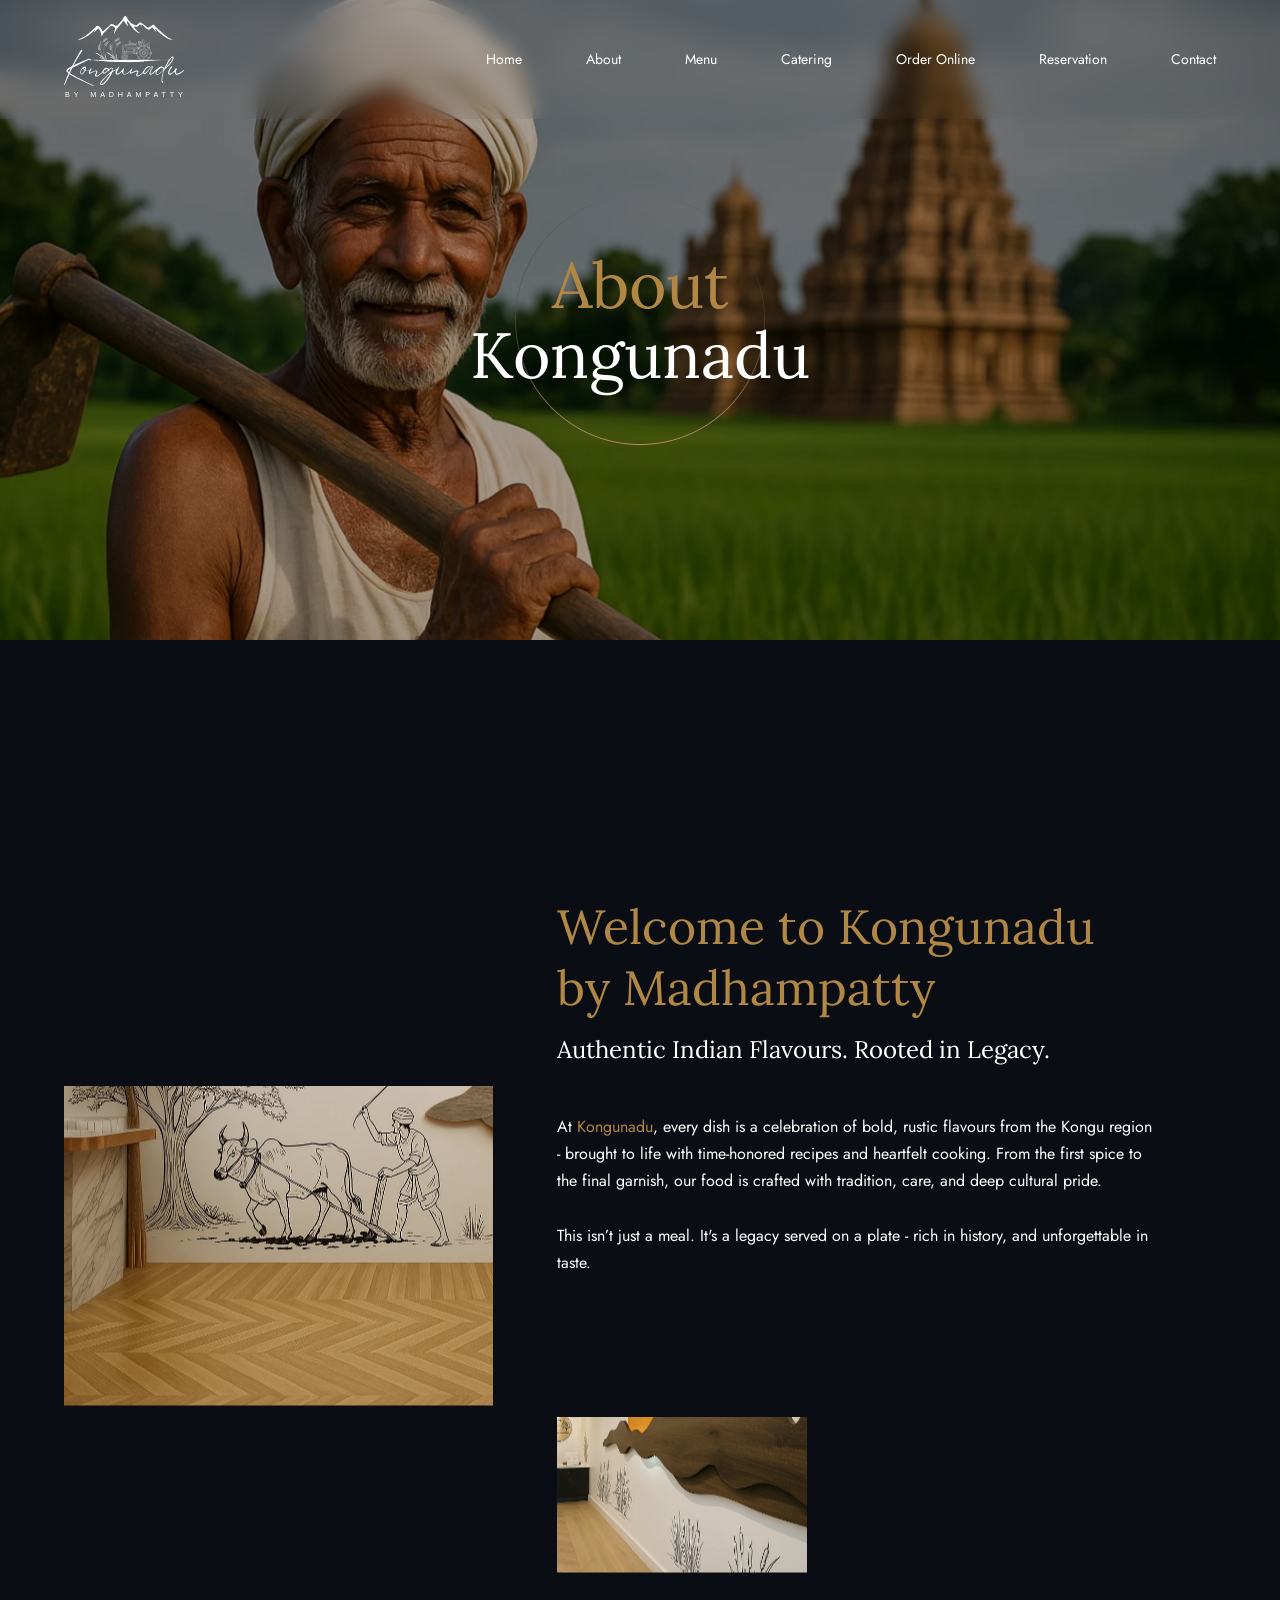
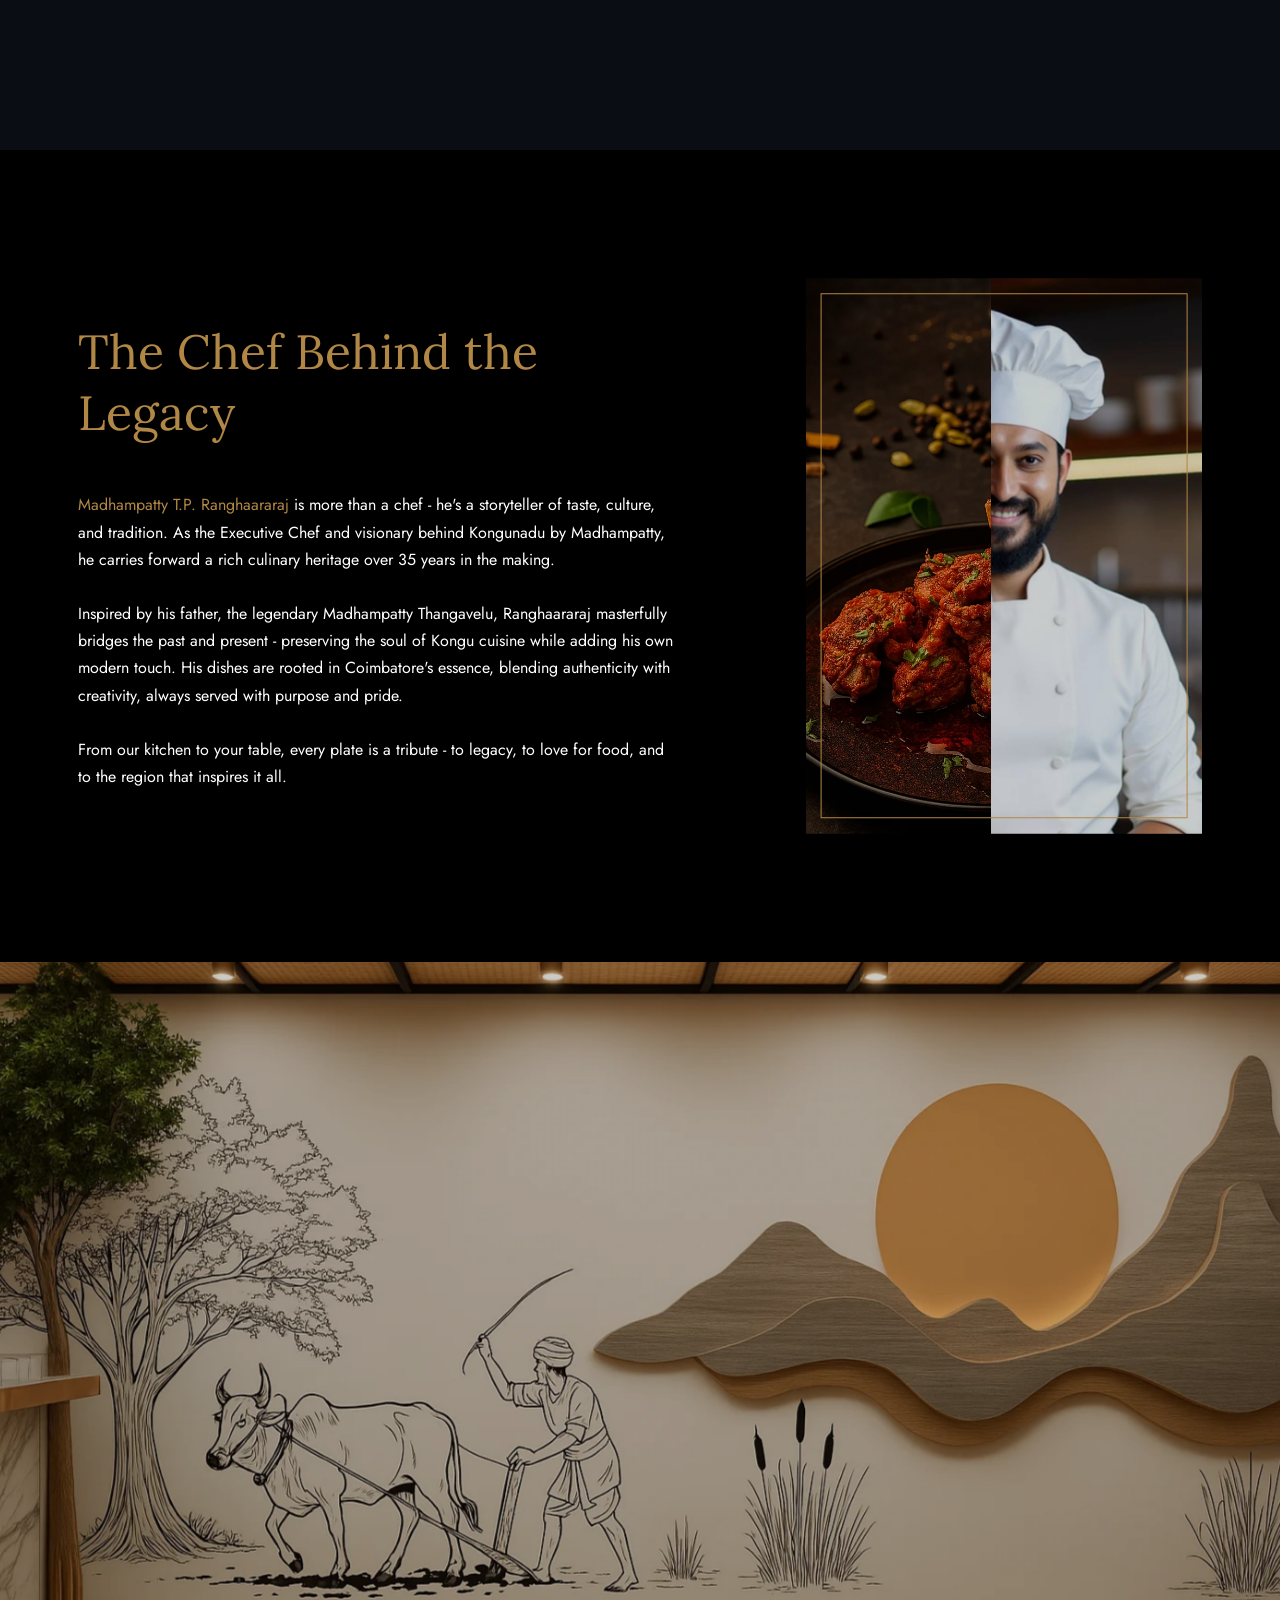
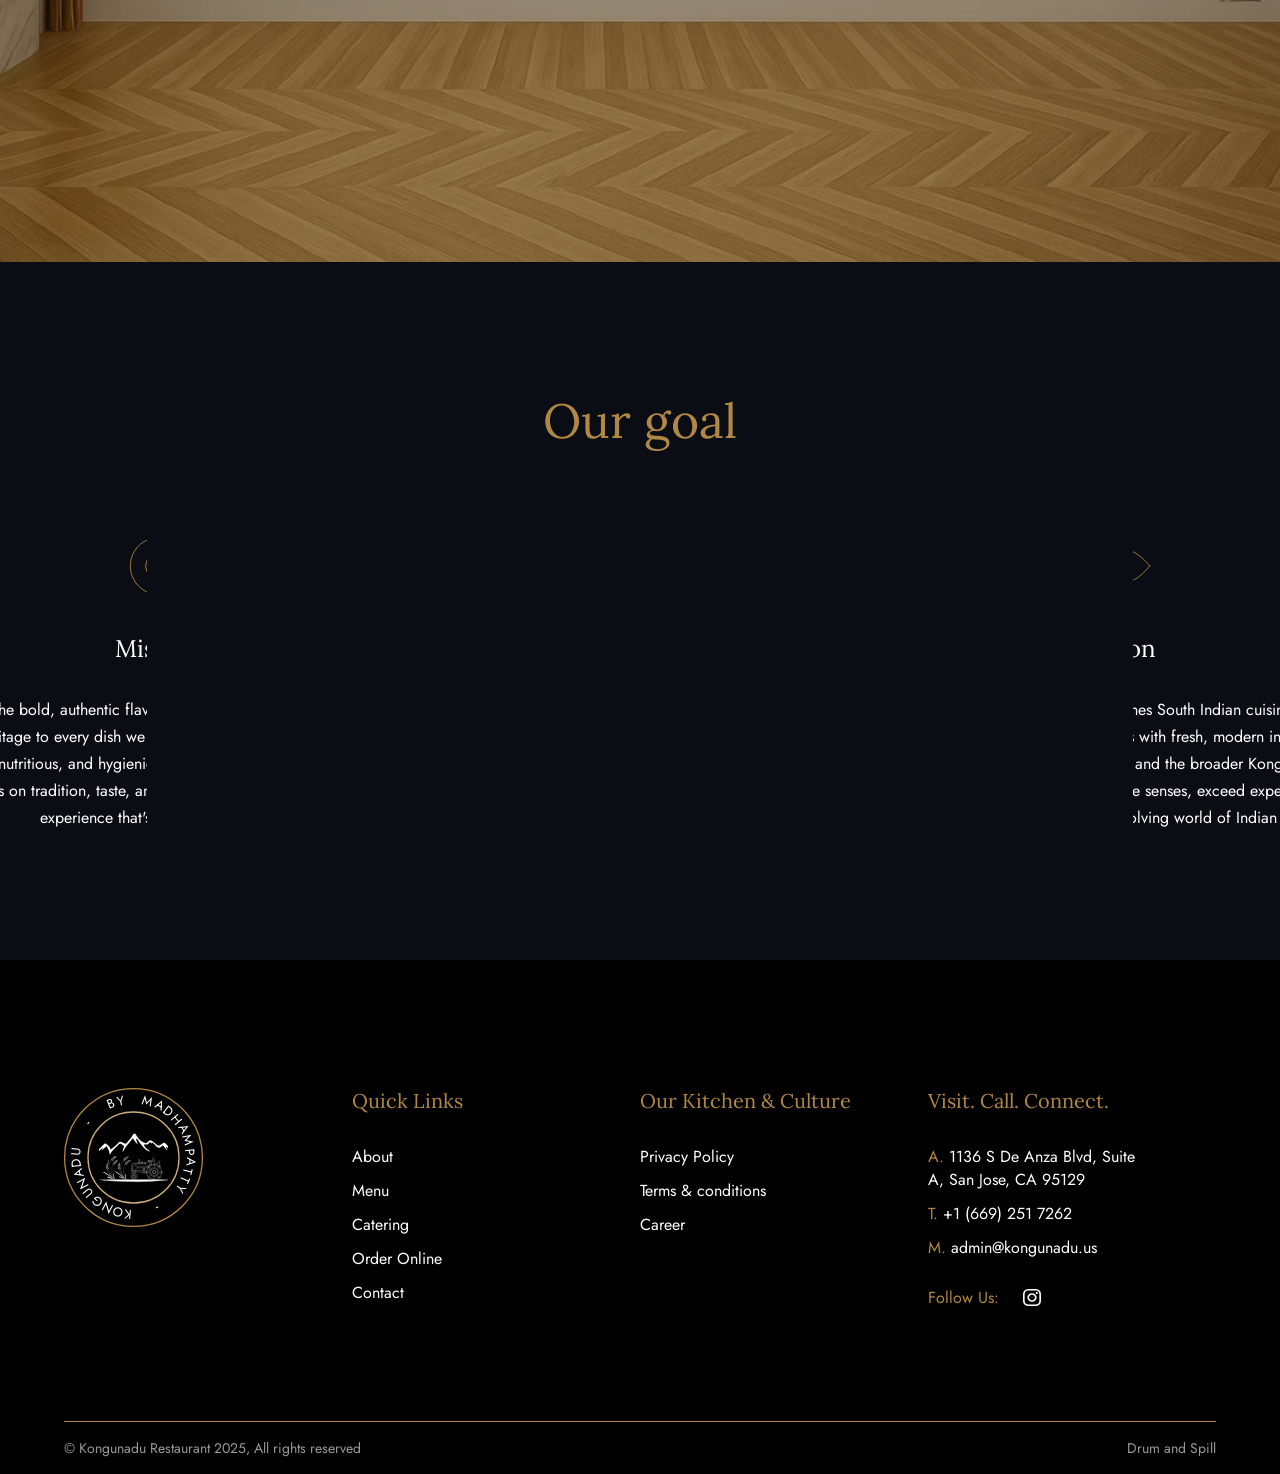
==== commit d8d620f2: "remove preloader about.html" ====
--- a/about.html
+++ b/about.html
@@ -106,9 +106,9 @@
 
     </main>
 
-    <div class="preloader">
+<!--     <div class="preloader">
         <img src="assets/images/logo/logo.svg" alt="pic_abt_page" loading="lazy">
-    </div>
+    </div> -->
     
     <footer>
         <section class="footer-one">
@@ -216,4 +216,4 @@
     <script src="assets/js/app.js"></script>
     <script src="assets/js/home.js"></script>
 </body>
-</html>+</html>
